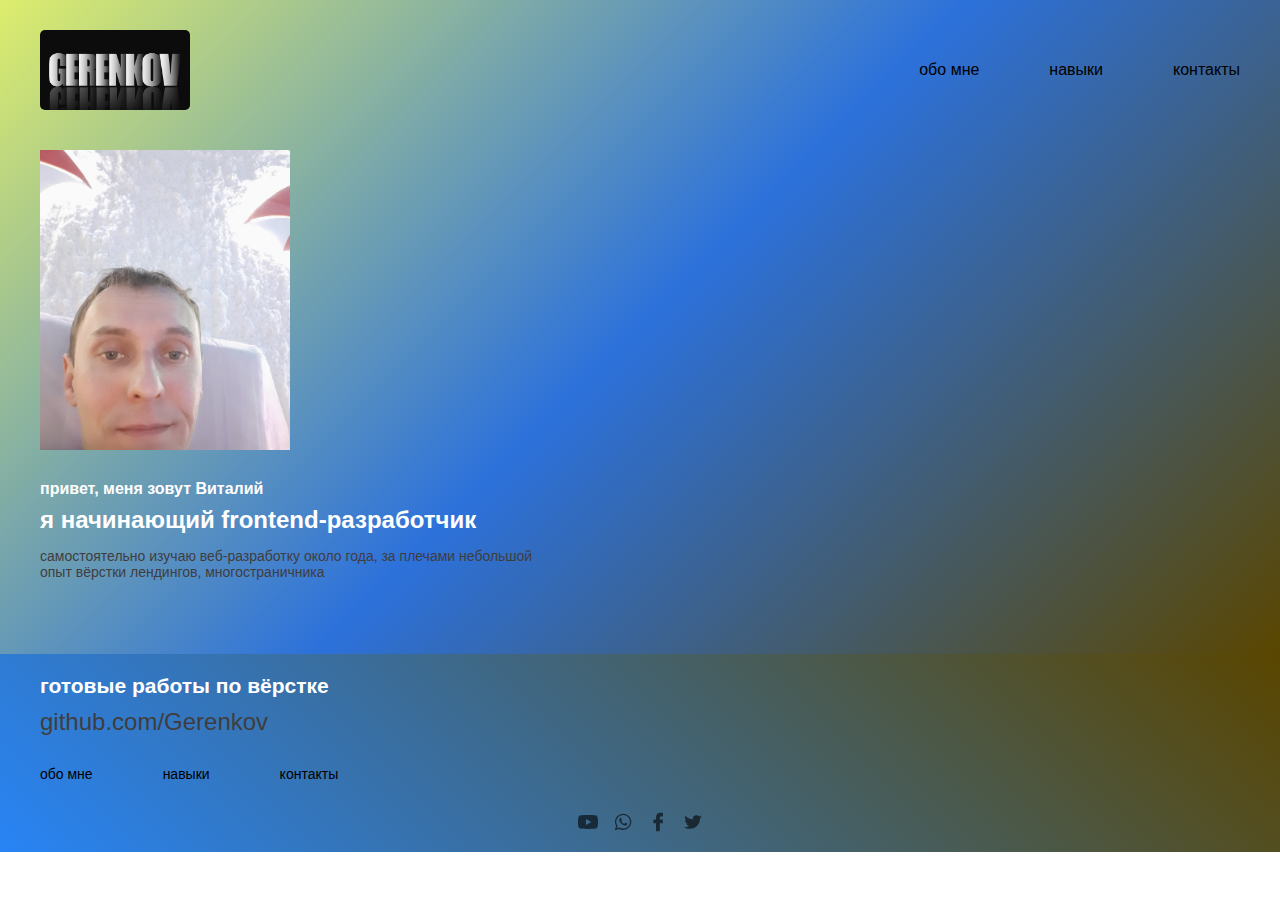
==== cutaway/index.html @ d6f1a570 "add new folder" ====
<!DOCTYPE html>
<html lang="ru">

<head>
	<meta charset="UTF-8">
	<meta http-equiv="X-UA-Compatible" content="IE=edge">
	<meta name="viewport" content="width=device-width, initial-scale=1.0">
	<title>Сайт-визитка</title>
	<link rel="preload" href="fonts/Montserrat-Regular.woff2" as="font" type="font/woff2" crossorigin>
	<link rel="preload" href="fonts/Montserrat-Bold.woff2" as="font" type="font/woff2" crossorigin>
	<link rel="stylesheet" href="css/style.css">
	<link rel="stylesheet" href="css/normalize.css">
</head>

<body>
	<header class="header">
		<div class="header__container container">
			<a href="index.html" class="header__logo logo" aria-label="Логотип сайт-визитка">
				<img src="img/Gerenkov-text.png" alt="Текст">
			</a>
			<div class="header__right">
				<nav class="header__nav nav">
					<ul class="nav__list list-reset">
						<li class="nav__item">
							<a href="index.html" class="nav__link">обо мне</a>
						</li>
						<li class="nav__item">
							<a href="skills.html" class="nav__link">навыки</a>
						</li>
						<li class="nav__item">
							<a href="contacts.html" class="nav__link">контакты</a>
						</li>
					</ul>
				</nav>
			</div>
		</div>
	</header>
	<main class="main">
		<section class="hero">
			<div class="hero__container container">
				<div class="hero__image">
					<img src="img/Vitaliy.jpg" alt="Молодой человек с улыбкой на лице">
				</div>
				<div class="hero__text">
					<h1 class="hero__title">
						привет, меня зовут Виталий <span>я начинающий frontend-разработчик</span>
					</h1>
					<p class="hero__descr">
						самостоятельно изучаю веб-разработку около года, за плечами небольшой опыт вёрстки
						лендингов, многостраничника</p>
				</div>
			</div>
		</section>
	</main>
	<footer class="footer">
		<div class="footer__container container">
			<div class="footer__content">
				<h2 class="footer__title">готовые работы по вёрстке</h2>
				<a class="footer__github" href="https://github.com/Gerenkov" target="_blank">github.com/Gerenkov</a>
				<nav class="footer__nav nav">
					<ul class="nav__list list-reset">
						<li class="nav__item">
							<a href="index.html" class="nav__link">обо мне</a>
						</li>
						<li class="nav__item">
							<a href="skills.html" class="nav__link">навыки</a>
						</li>
						<li class="nav__item">
							<a href="contacts.html" class="nav__link">контакты</a>
						</li>
					</ul>
				</nav>
			</div>
			<ul class="footer__social social list-reset">
				<li class="social__item">
					<a href="#" class="social__link">
						<svg width="24" height="24" viewBox="0 0 24 24" xmlns="http://www.w3.org/2000/svg">
							<g opacity="0.6">
								<path fill-rule="evenodd" clip-rule="evenodd"
									d="M21.3903 4.11358C22.4182 4.39044 23.2288 5.20086 23.5055 6.22899C24.0197 8.10691 23.9999 12.0213 23.9999 12.0213C23.9999 12.0213 23.9999 15.9158 23.5057 17.7939C23.2288 18.8218 22.4184 19.6324 21.3903 19.9091C19.5122 20.4035 12 20.4035 12 20.4035C12 20.4035 4.50731 20.4035 2.60961 19.8895C1.58148 19.6127 0.771054 18.802 0.4942 17.7741C0 15.9158 0 12.0015 0 12.0015C0 12.0015 0 8.10691 0.4942 6.22899C0.770871 5.20104 1.60125 4.37066 2.60943 4.09399C4.48753 3.59961 11.9998 3.59961 11.9998 3.59961C11.9998 3.59961 19.5122 3.59961 21.3903 4.11358ZM15.8549 12.0016L9.60788 15.5996V8.40355L15.8549 12.0016Z" />
							</g>
						</svg>
					</a>
				</li>
				<li class="social__item">
					<a href="#" class="social__link">
						<svg width="24" height="24" viewBox="0 0 24 24" xmlns="http://www.w3.org/2000/svg">
							<g opacity="0.6">
								<path
									d="M22 11.7424C22 17.1231 17.6047 21.4849 12.1818 21.4849C10.4602 21.4849 8.84289 21.0449 7.43578 20.2727L2 22L3.77222 16.7729C2.87822 15.3049 2.36333 13.5831 2.36333 11.7424C2.36333 6.36178 6.75911 2 12.1818 2C17.6051 2 22 6.36178 22 11.7424ZM12.1818 3.55156C7.62978 3.55156 3.92711 7.226 3.92711 11.7424C3.92711 13.5347 4.51133 15.1944 5.49956 16.5447L4.46822 19.5867L7.64044 18.5784C8.94378 19.4342 10.5051 19.9333 12.182 19.9333C16.7333 19.9333 20.4367 16.2593 20.4367 11.7429C20.4367 7.22644 16.7336 3.55156 12.1818 3.55156ZM17.1398 13.9862C17.0791 13.8869 16.9189 13.8269 16.6784 13.7076C16.4376 13.5882 15.254 13.0102 15.034 12.9309C14.8133 12.8513 14.6524 12.8113 14.4922 13.0502C14.332 13.2893 13.8707 13.8269 13.73 13.9862C13.5896 14.146 13.4493 14.166 13.2084 14.0464C12.968 13.9271 12.1927 13.6747 11.2733 12.8613C10.558 12.2284 10.0749 11.4471 9.93444 11.2078C9.79422 10.9689 9.91978 10.8398 10.04 10.7209C10.1484 10.6138 10.2809 10.442 10.4011 10.3027C10.5218 10.1631 10.5618 10.0638 10.6416 9.90422C10.7222 9.74489 10.682 9.60556 10.6216 9.48578C10.5616 9.36644 10.0798 8.19133 9.87933 7.71311C9.67889 7.23533 9.47867 7.31489 9.338 7.31489C9.19778 7.31489 9.03711 7.29489 8.87667 7.29489C8.71622 7.29489 8.45533 7.35467 8.23467 7.59356C8.01422 7.83267 7.39267 8.41044 7.39267 9.58533C7.39267 10.7604 8.25467 11.8958 8.37533 12.0549C8.49556 12.214 10.0398 14.7038 12.4864 15.66C14.9333 16.6158 14.9333 16.2969 15.3747 16.2569C15.8156 16.2171 16.7982 15.6793 16.9996 15.122C17.1996 14.5638 17.1996 14.0858 17.1398 13.9862Z" />
							</g>
						</svg>
					</a>
				</li>
				<li class="social__item">
					<a href="#" class="social__link">
						<svg width="24" height="24" viewBox="0 0 24 24" xmlns="http://www.w3.org/2000/svg">
							<g opacity="0.6">
								<path
									d="M17.5628 1.00458L14.7856 1C11.6654 1 9.64903 3.12509 9.64903 6.41423V8.91055H6.85662C6.61532 8.91055 6.41992 9.1115 6.41992 9.35937V12.9763C6.41992 13.2241 6.61554 13.4249 6.85662 13.4249H9.64903V22.5514C9.64903 22.7993 9.84443 23 10.0857 23H13.729C13.9703 23 14.1657 22.799 14.1657 22.5514V13.4249H17.4307C17.672 13.4249 17.8674 13.2241 17.8674 12.9763L17.8688 9.35937C17.8688 9.24036 17.8226 9.12638 17.7409 9.04215C17.6591 8.95793 17.5477 8.91055 17.4318 8.91055H14.1657V6.79439C14.1657 5.77728 14.4017 5.26094 15.6915 5.26094L17.5624 5.26025C17.8035 5.26025 17.9989 5.0593 17.9989 4.81166V1.45317C17.9989 1.20576 17.8037 1.00504 17.5628 1.00458Z" />
							</g>
						</svg>
					</a>
				</li>
				<li class="social__item">
					<a href="#" class="social__link">
						<svg width="24" height="24" viewBox="0 0 24 24" xmlns="http://www.w3.org/2000/svg">
							<g opacity="0.6">
								<path
									d="M22.5 5.77233C21.7271 6.10027 20.8978 6.32267 20.0264 6.42196C20.9161 5.91181 21.5972 5.10263 21.92 4.1414C21.0854 4.61383 20.1642 4.95688 19.1826 5.14285C18.3966 4.33994 17.2785 3.83984 16.0384 3.83984C13.6593 3.83984 11.7303 5.68691 11.7303 7.9637C11.7303 8.2866 11.7683 8.60199 11.8418 8.90357C8.26201 8.73141 5.08768 7.08917 2.96314 4.59372C2.59176 5.20189 2.38049 5.91053 2.38049 6.66697C2.38049 8.09814 3.14161 9.36093 4.2964 10.0997C3.5904 10.0771 2.92639 9.89116 2.34508 9.58205V9.63357C2.34508 11.6314 3.83056 13.2988 5.80024 13.6783C5.43936 13.7713 5.05882 13.8228 4.66514 13.8228C4.38696 13.8228 4.11794 13.7964 3.85417 13.7461C4.40267 15.3859 5.99315 16.5783 7.87756 16.611C6.40388 17.7167 4.54573 18.3739 2.52749 18.3739C2.17976 18.3739 1.83724 18.3537 1.5 18.3173C3.40671 19.4896 5.67036 20.1732 8.10327 20.1732C16.028 20.1732 20.3597 13.8881 20.3597 8.43741L20.3453 7.90341C21.1917 7.32537 21.9239 6.59912 22.5 5.77233Z" />
							</g>
						</svg>
					</a>
				</li>
			</ul>
		</div>
	</footer>

	<script src="js/main.js"></script>
</body>

</html>
---- cutaway/css/style.css ----
html {
  box-sizing: border-box;
}

*,
*::before,
*::after {
  box-sizing: inherit;
}

body {
  margin: 0;
  min-width: 320px;
  min-height: 100%;
  font-weight: 400;
	font-family: "Montserrat", sans-serif;
  font-size: 14px;
	color: #000;
	background-color: #fff;
}

img {
  height: auto;
  max-width: 100%;
  object-fit: cover;
}

a {
  text-decoration: none;
  color: inherit;
}

.btn-reset {
  border: none;
  padding: 0;
  background-color: transparent;
  cursor: pointer;
}

.list-reset {
  list-style: none;
  margin: 0;
  padding: 0;
}

.container{
	margin: 0 auto;
	padding: 0 15px;
	max-width: 1230px;
}

/*--------------- ШАПКА -----------------------*/
.header {
position: absolute;
left: 0;
top: 0;
z-index: 100;
padding: 30px 0;
width: 100%;
background-color: transparent;
}
.header__container {
	display: flex;
	align-items: center;
	justify-content: space-between;
}
.header__logo {
	display: inline-block;
	border-radius: 5px;
	overflow: hidden;
	width: 150px;
	height: 80px;
}
.logo img {
	display: block;
	width: 100%;
	height: 100%;
	object-fit: cover;
}
.nav__list {
	display: flex;
	align-items: center;
}
.nav__item:not(:last-child) {
	margin-right: 70px;
}
.nav__link{
	font-size: 16px;
	transition: color 0.3s ease-in-out;
}
.nav__link:hover {
color: #bd082a;
}

/*------------------ контент --------------------*/
.hero {
	padding-top: 150px;
	padding-bottom: 60px;
	background: -webkit-linear-gradient(135deg, rgb(221, 237, 108), rgb(44, 113, 219), rgb(90, 70, 0));
	background: -moz-linear-gradient(135deg, rgb(221, 237, 108), rgb(44, 113, 219), rgb(90, 70, 0));
	background: linear-gradient(135deg, rgb(221, 237, 108), rgb(44, 113, 219), rgb(90, 70, 0));
}
.hero__image {
	margin-bottom: 30px;
	width: 250px;
	height: 300px;
}
.hero__image img{
	width: 100%;
	height: 100%;
	object-fit: cover;
}
.hero__text {
	max-width: 500px;
}
.hero__title {
	margin: 0;
	font-size: 16px;
	color: #fff;
}
.hero__title span{
	display: block;
	margin-top: 8px;
	font-size: 24px;
}
.hero__descr {
	color: #403d3d;
}

/*---------------------- подвал ------------------------*/
.footer {
	padding: 20px 0;
	background: -webkit-linear-gradient(45deg, rgb(40, 132, 245), rgb(90, 70, 0));
	background: -moz-linear-gradient(45deg, rgb(40, 132, 245), rgb(90, 70, 0));
	background: linear-gradient(45deg, rgb(40, 132, 245), rgb(90, 70, 0));
}
.footer__content {
	margin-bottom: 30px;
	max-width: 500px;
}
.footer__title {
	margin: 0;
	margin-bottom: 10px;
	color: #fff;
}
.footer__github {
	display: inline-block;
	margin-bottom: 30px;
	font-size: 24px;
	color: #403d3d;
	transition: color 0.3s ease-in-out;
}
.footer__github:hover{
	 color: #bd082a;
}
.footer__nav a{
	font-size: 14px;
}
.social{
	display: flex;
	align-items: center;
	justify-content: center;
}
.social__item{
	display: flex;
	align-items: center;
	justify-content: center;
}
.social__item:not(:last-child){
margin-right: 15px;
}
.social__link{
	display: inline-block;
	width: 20px;
	height: 20px;
}
.social__link svg{
	width: 100%;
	height: 100%;
	object-fit: cover;
	transition: fill 0.3s ease-in-out;
}
.social__link svg:hover{
	fill: #fff;
}

/*------------------- skill ----------------------*/
.skill {
	padding-top: 150px;
	padding-bottom: 60px;
	background: -webkit-linear-gradient(135deg, rgb(221, 237, 108), rgb(44, 113, 219), rgb(90, 70, 0));
	background: -moz-linear-gradient(135deg, rgb(221, 237, 108), rgb(44, 113, 219), rgb(90, 70, 0));
	background: linear-gradient(135deg, rgb(221, 237, 108), rgb(44, 113, 219), rgb(90, 70, 0));
}
.skill__container {
	display: flex;
}
.skill__image {
	display: inline-block;
	margin-right: 50px;
	width: 300px;
	height: 300px;
}
.skill__text {
align-self: center;
}
.skill__title {
	margin: 0;
	margin-bottom: 30px;
}
.skill__item {
	position: relative;
	padding-left: 15px;
}
.skill__item::before{
	content: "";
	position: absolute;
	left: 0;
	top: 5px;
	width: 7px;
	height: 7px;
	border-radius: 100%;
	background-color: #bd082a;
}

/*---------------------- contacts ---------------------------*/
.contacts {
	padding-top: 200px;
	padding-bottom: 60px;
	background: -webkit-linear-gradient(135deg, rgb(221, 237, 108), rgb(44, 113, 219), rgb(90, 70, 0));
	background: -moz-linear-gradient(135deg, rgb(221, 237, 108), rgb(44, 113, 219), rgb(90, 70, 0));
	background: linear-gradient(135deg, rgb(221, 237, 108), rgb(44, 113, 219), rgb(90, 70, 0));
}
.contacts__title {
	margin: 0;
	margin-bottom: 60px;
	font-size: 32px;
	color: #403d3d;
}
.contacts__descr {
	margin: 0;
	margin-bottom: 20px;
	font-size: 16px;
	color: #fff;
}
.contacts-links{
max-width: 200px;
}
.link-contact{
	display: block;
	transition: color 0.3s ease-in-out;
}
.link-contact:not(:last-child) {
	margin-bottom: 20px;
}
.link-contact:hover{
	color: #bd082a;
}
.link-contact__caption {
	display: block;
	margin-bottom: 5px;
	color: #403d3d;
}
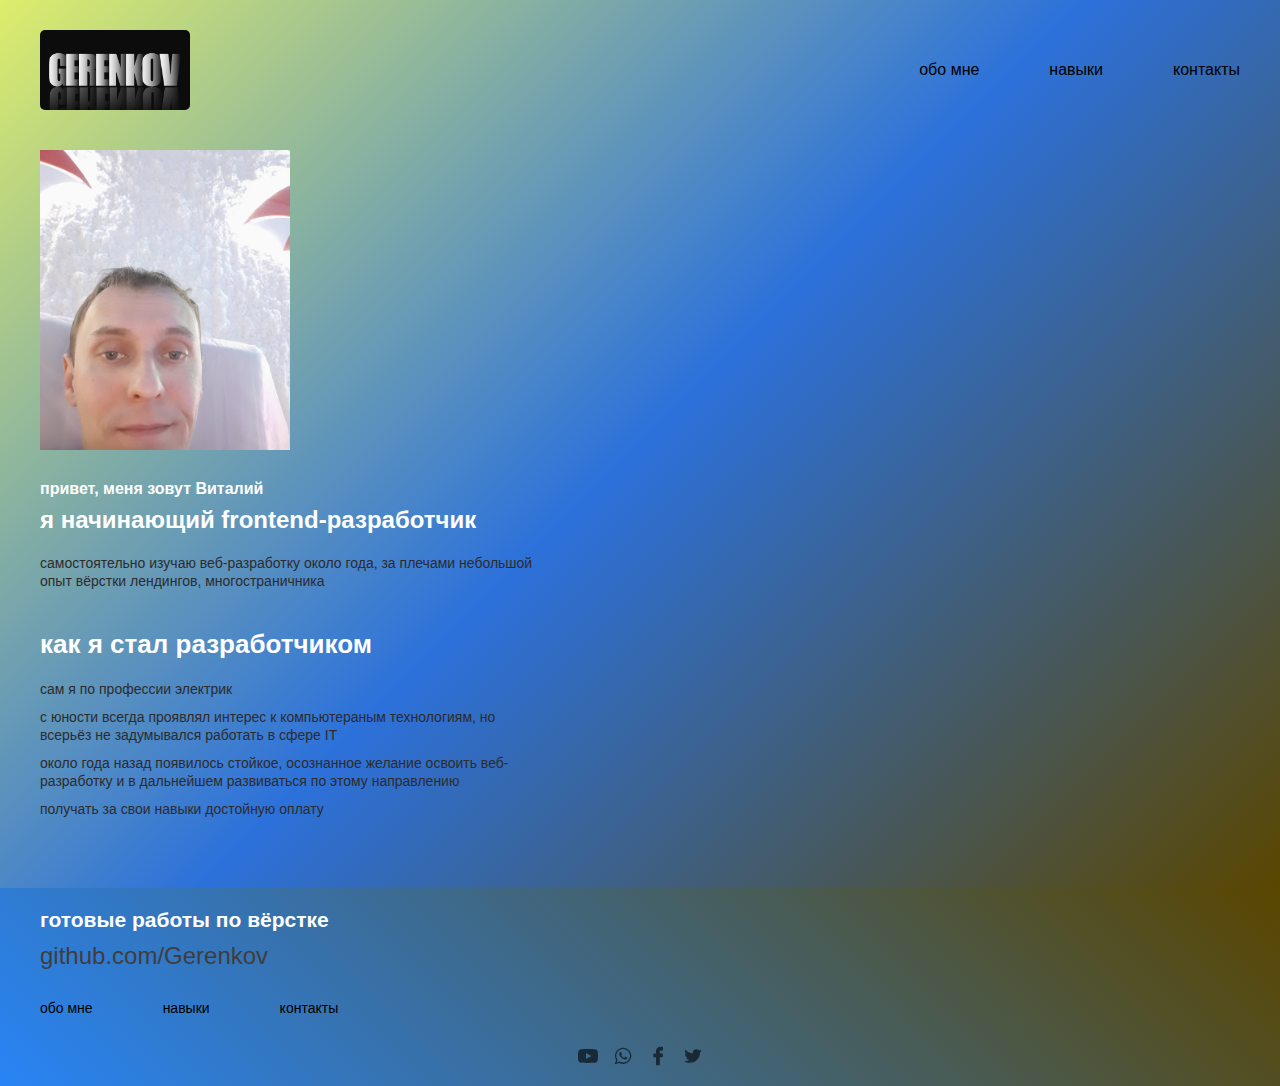
==== commit c506804b: "add html css" ====
--- a/cutaway/index.html
+++ b/cutaway/index.html
@@ -42,12 +42,21 @@
 					<img src="img/Vitaliy.jpg" alt="Молодой человек с улыбкой на лице">
 				</div>
 				<div class="hero__text">
-					<h1 class="hero__title">
+					<h1 class="hero__title title">
 						привет, меня зовут Виталий <span>я начинающий frontend-разработчик</span>
 					</h1>
 					<p class="hero__descr">
 						самостоятельно изучаю веб-разработку около года, за плечами небольшой опыт вёрстки
-						лендингов, многостраничника</p>
+						лендингов, многостраничника
+					</p>
+					<h2 class="hero__developer title">как я стал разработчиком</h2>
+					<p>сам я по профессии электрик</p>
+					<p>с юности всегда проявлял интерес к компьютераным технологиям, но всерьёз не задумывался работать в сфере IT
+					</p>
+					<p>около года назад появилось стойкое, осознанное желание освоить веб-разработку и в дальнейшем развиваться по
+						этому
+						направлению</p>
+					<p>получать за свои навыки достойную оплату</p>
 				</div>
 			</div>
 		</section>
--- a/cutaway/css/style.css
+++ b/cutaway/css/style.css
@@ -16,7 +16,7 @@
 	font-family: "Montserrat", sans-serif;
   font-size: 14px;
 	color: #000;
-	background-color: #fff;
+	background-color: #a2e895;
 }
 
 img {
@@ -113,8 +113,17 @@
 .hero__text {
 	max-width: 500px;
 }
+.hero__text p{
+	margin: 0;
+	margin-bottom: 10px;
+	line-height: 18px;
+	color: #2d2b2b;
+}
 .hero__title {
 	margin: 0;
+	margin-bottom: 20px;
+}
+.title{
 	font-size: 16px;
 	color: #fff;
 }
@@ -123,8 +132,14 @@
 	margin-top: 8px;
 	font-size: 24px;
 }
-.hero__descr {
-	color: #403d3d;
+.hero__descr{
+	color: #403d3d;
+}
+.hero__developer{
+	margin: 0;
+	margin-top: 40px;
+	margin-bottom: 20px;
+	font-size: 26px;
 }
 
 /*---------------------- подвал ------------------------*/
